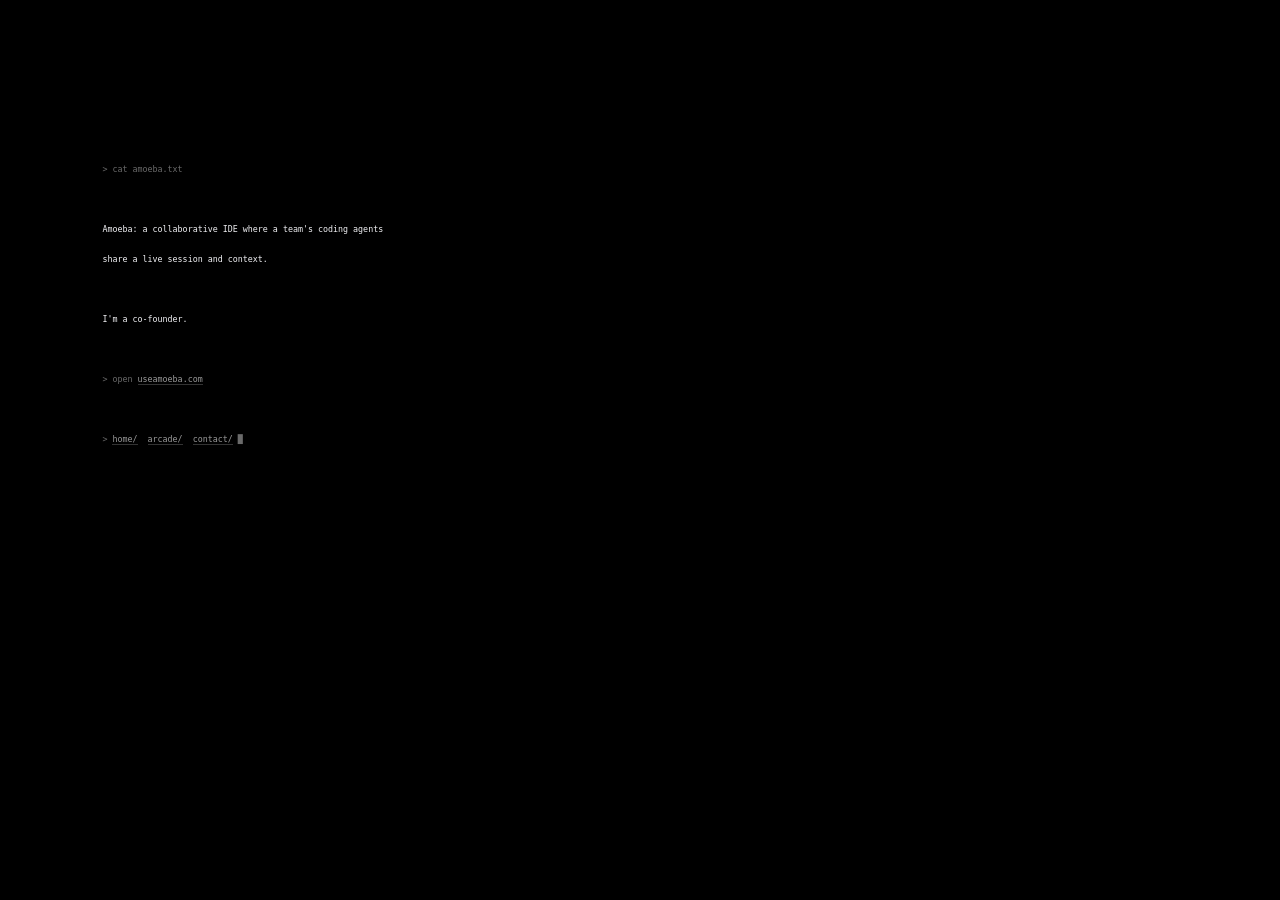
==== amoeba.html @ bbea9cb7 "feat: the scroll prints the portrait, then the three pages The old intro ceremony typed the ASCII po" ====
<!doctype html>
<html lang="en">
<head>
  <meta charset="utf-8">
  <meta name="viewport" content="width=device-width, initial-scale=1, viewport-fit=cover">
  <title>Amoeba — Kenneth Lee</title>
  <meta name="description" content="Amoeba — a collaborative AI-native IDE. Kenneth's side of it: positioning, launch, everything that isn't the codebase.">
  <link rel="stylesheet" href="css/tokens.css?v=808b681f">
  <link rel="stylesheet" href="css/site.css?v=808b681f">
</head>
<body class="term-page">

  <main class="term">
    <div class="tline dim">&gt; cat amoeba.txt</div>
    <div class="tline sp"></div>
    <div class="tline">Amoeba: a collaborative IDE where a team's coding agents</div>
    <div class="tline">share a live session and context.</div>
    <div class="tline sp"></div>
    <div class="tline">I'm a co-founder.</div>
    <div class="tline sp"></div>
    <div class="tline dim">&gt; open <a href="https://useamoeba.com" target="_blank" rel="noopener">useamoeba.com</a></div>
    <div class="tline sp"></div>
    <div class="tline dim">&gt; <a href="index.html">home/</a>  <a href="arcade.html">arcade/</a>  <a href="contact.html">contact/</a> <span class="term-caret">█</span></div>
  </main>

  <script src="js/cursor.js?v=808b681f"></script>
</body>
</html>
---- css/tokens.css ----
:root {
  --bg: #0d0d12;
  --surface: #17171f;
  --surface-2: #21212c;
  --line: #2e2e3c;

  --text: #f2f2f5;
  --muted: #9a9aab;

  --accent: #ff6b35;
  --accent-soft: #ff8f5e;
  --blue: #4fc3f7;
  --yellow: #ffd93d;

  --radius: 14px;
  --radius-sm: 8px;

  --font: ui-sans-serif, -apple-system, "Segoe UI", Inter, system-ui, sans-serif;
  --mono: ui-monospace, "SF Mono", Menlo, monospace;

  --shadow: 0 10px 40px rgb(0 0 0 / 0.45);
}

* {
  box-sizing: border-box;
}

body {
  margin: 0;
  background: var(--bg);
  color: var(--text);
  font-family: var(--font);
  -webkit-font-smoothing: antialiased;
}

a {
  color: inherit;
}

canvas {
  image-rendering: -webkit-optimize-contrast;
}

.btn {
  appearance: none;
  border: 0;
  border-radius: 999px;
  background: var(--accent);
  color: #14140f;
  font: inherit;
  font-weight: 800;
  font-size: 16px;
  padding: 12px 30px;
  cursor: pointer;
  justify-self: center;
  text-decoration: none;
  display: inline-block;
  transition: transform 0.12s, background 0.15s;
}

.btn:hover {
  background: var(--accent-soft);
  transform: translateY(-1px);
}

.btn:active {
  transform: translateY(0);
}
---- css/site.css ----
#splash {
  outline: none;
  position: fixed;
  inset: 0;
  z-index: 50;
  background: #000;
  display: grid;
  place-items: center;
  cursor: pointer;
  opacity: 1;
  transition: opacity 0.8s ease;
}

#splash.leaving {
  opacity: 0;
  pointer-events: none;
}

.splash-inner {
  position: relative;
  z-index: 1;
  display: flex;
  flex-direction: column;
  align-items: center;
  gap: 34px;
}

#splash video {
  height: 216px;
  width: auto;
  display: block;
}

.spin-stack {
  position: relative;
}

.spin-copy {
  position: relative;
}

.spin-copy + .spin-copy {
  position: absolute;
  inset: 0;
}

.spin-stack video + video,
.spin-copy video + video {
  position: absolute;
  inset: 0;
  height: 100%;
  opacity: 0;

  mix-blend-mode: screen;
}

.spin-stack {
  transition: transform 0.35s ease;
}

.spin-stack:hover {
  transform: scale(1.07);
}

.art-hero {
  position: sticky;
  top: 0;
  background: #000;
  min-height: 100svh;
  display: grid;
  place-items: center;
  align-content: center;
  gap: 26px;
  padding: 24px 0;
}

#ascii-face {
  font-family: var(--mono);
  font-size: 8.3333px;
  line-height: 10px;
  letter-spacing: 0;
  color: var(--text);
  margin: 0;
  white-space: pre;
  user-select: text;
  width: 100ch;
  max-width: 96vw;
  overflow: hidden;
  contain: content;
}

#ascii-face .arow {
  min-height: 10px;
  white-space: pre;
}

.face-frame {
  display: grid;
  place-items: center;
}

#ascii-face::selection,
#ascii-face *::selection {
  background: #f2f2f5;
  color: #0d0d12;
}

@media (max-width: 520px) {
  #ascii-face {
    font-size: 5.8333px;
    line-height: 7px;
  }

  #ascii-face .arow {
    min-height: 7px;
  }
}

.wrap {
  max-width: 880px;
  margin: 0 auto;
  padding: 0 24px;
}

section {
  padding: 96px 0;
}

h2.section-title {
  font-size: clamp(26px, 5vw, 40px);
  font-weight: 800;
  letter-spacing: -0.02em;
  margin: 0 0 24px;
}

.lede {
  font-size: clamp(17px, 2.4vw, 21px);
  line-height: 1.6;
  color: #d5d5df;
  max-width: 62ch;
  margin: 0 0 18px;
}

.lede.muted {
  color: var(--muted);
  font-size: 17px;
}

.games {
  display: grid;
  grid-template-columns: repeat(auto-fit, minmax(230px, 1fr));
  gap: 18px;
}

.game-card {
  position: relative;
  display: grid;
  gap: 10px;
  padding: 22px;
  border-radius: var(--radius);
  background: var(--surface);
  border: 1px solid var(--line);
  text-decoration: none;
  overflow: hidden;
  transition: transform 0.16s ease, border-color 0.16s ease;
}

.game-card:hover {
  transform: translateY(-3px);
  border-color: var(--accent);
}

.game-card img {
  width: 62px;
  height: 62px;
  border-radius: 50%;
}

.game-card h3 {
  margin: 0;
  font-size: 21px;
  font-weight: 800;
}

.game-card p {
  margin: 0;
  color: var(--muted);
  font-size: 14px;
  line-height: 1.5;
}

.work {
  display: grid;
  gap: 14px;
}

.work-item {
  display: grid;
  gap: 6px;
  padding: 20px 22px;
  border-left: 2px solid var(--line);
  transition: border-color 0.16s;
}

.work-item:hover {
  border-left-color: var(--accent);
}

.work-item h3 {
  margin: 0;
  font-size: 18px;
  font-weight: 700;
}

.work-item .role {
  color: var(--accent);
  font-size: 13px;
  font-weight: 600;
  letter-spacing: 0.03em;
  text-transform: uppercase;
}

.work-item p {
  margin: 0;
  color: var(--muted);
  font-size: 15px;
  line-height: 1.55;
}

footer {
  padding: 60px 0 80px;
  border-top: 1px solid var(--line);
  color: var(--muted);
  font-size: 14px;
  display: flex;
  flex-wrap: wrap;
  gap: 14px;
  justify-content: space-between;
}

footer a {
  color: var(--muted);
  text-decoration: none;
  border-bottom: 1px solid transparent;
}

footer a:hover {
  color: var(--text);
  border-bottom-color: var(--accent);
}

@media (prefers-reduced-motion: reduce) {
  .game-card {
    transition: none;
  }

  #splash {
    transition: none;
  }

  #scroll-cue .bob {
    animation: none;
  }
}

html.ascii-cursor,
html.ascii-cursor * {
  cursor: none !important;
}

#cursor-layer {
  position: fixed;
  inset: 0;
  pointer-events: none;
  z-index: 9999;
}

#cursor-canvas {
  position: fixed;
  inset: 0;
  transition: opacity 0.6s ease;
}

.cursor-dot {
  position: fixed;
  left: 0;
  top: 0;
  width: 7px;
  height: 7px;
  border-radius: 50%;
  background: #fff;
  box-shadow: 0 0 6px rgba(255, 255, 255, 0.5);
  will-change: transform;
  opacity: 0;
  transition: opacity 0.2s ease;
}

#term-intro {
  position: fixed;
  inset: 0;
  z-index: 40;
  background: #000;
  display: grid;
  place-items: center;
}

#term-intro pre {
  margin: 0;
  font-family: var(--mono);
  font-size: 8.3333px;
  line-height: 10px;
  color: var(--text);
  white-space: pre;
}

.term-caret {
  animation: term-blink 1.06s steps(1) infinite;
}

@keyframes term-blink {
  50% { opacity: 0; }
}

html.intro-pending {
  overflow: hidden;
}

html.intro-pending #ascii-face .arow {
  visibility: hidden;
}

html {
  scrollbar-width: none;
  -ms-overflow-style: none;
}

::-webkit-scrollbar {
  display: none;
}

#scroll-cue {
  --cell: 10px;
  position: absolute;
  left: 50%;
  bottom: 12vh;
  transform: translateX(-50%);
  font-family: var(--mono);
  font-size: 8.3333px;
  line-height: 10px;
  color: var(--text);
  white-space: pre;
  text-align: center;
}

#scroll-cue .bob {
  display: block;
  animation: cue-bob 1.2s steps(1) infinite;
}

@keyframes cue-bob {
  50% { transform: translateY(var(--cell, 10px)); }
}

#scroll-cue.off {
  visibility: hidden;
}

.cnav {
  position: fixed;
  z-index: 100;
  font-family: var(--mono);
  font-size: 8.3333px;
  line-height: 10px;
  color: var(--text);
  white-space: pre;
  visibility: hidden;
}

.cnav.show {
  visibility: visible;
}

.cnav .rest {
  visibility: hidden;
}

.cnav.tl { left: 5vw; top: 5vh; }
.cnav.tr { right: 5vw; top: 5vh; }
.cnav.br { right: 5vw; bottom: 5vh; }

.cnav a {
  color: inherit;
  text-decoration: none;
  pointer-events: none;
}

.cnav.done a {
  pointer-events: auto;
  border-bottom: 1px solid #333;
}

.cnav.done a:hover {
  color: #fff;
  border-bottom-color: #888;
}

.term-page {
  background: #000;
  min-height: 100svh;
}

.term {
  padding: 16vh 8vw 8vh;
  font-family: var(--mono);

  font-size: 8.3333px;
  line-height: 10px;
  color: var(--text);
  white-space: pre-wrap;
}

.term .tline.dim {
  color: #6a6a6a;
}

.term .tline.sp {
  height: 10px;
}

.term a {
  color: #9a9a9a;
  text-decoration: none;
  border-bottom: 1px solid #333;
}

.term a:hover {
  color: #fff;
  border-bottom-color: #888;
}

@media (max-width: 520px) {
  #term-intro pre,
  #scroll-cue,
  .cnav,
  .term {
    font-size: 5.8333px;
    line-height: 7px;
  }

  #scroll-cue {
    --cell: 7px;
  }

  .term .tline.sp {
    height: 7px;
  }
}
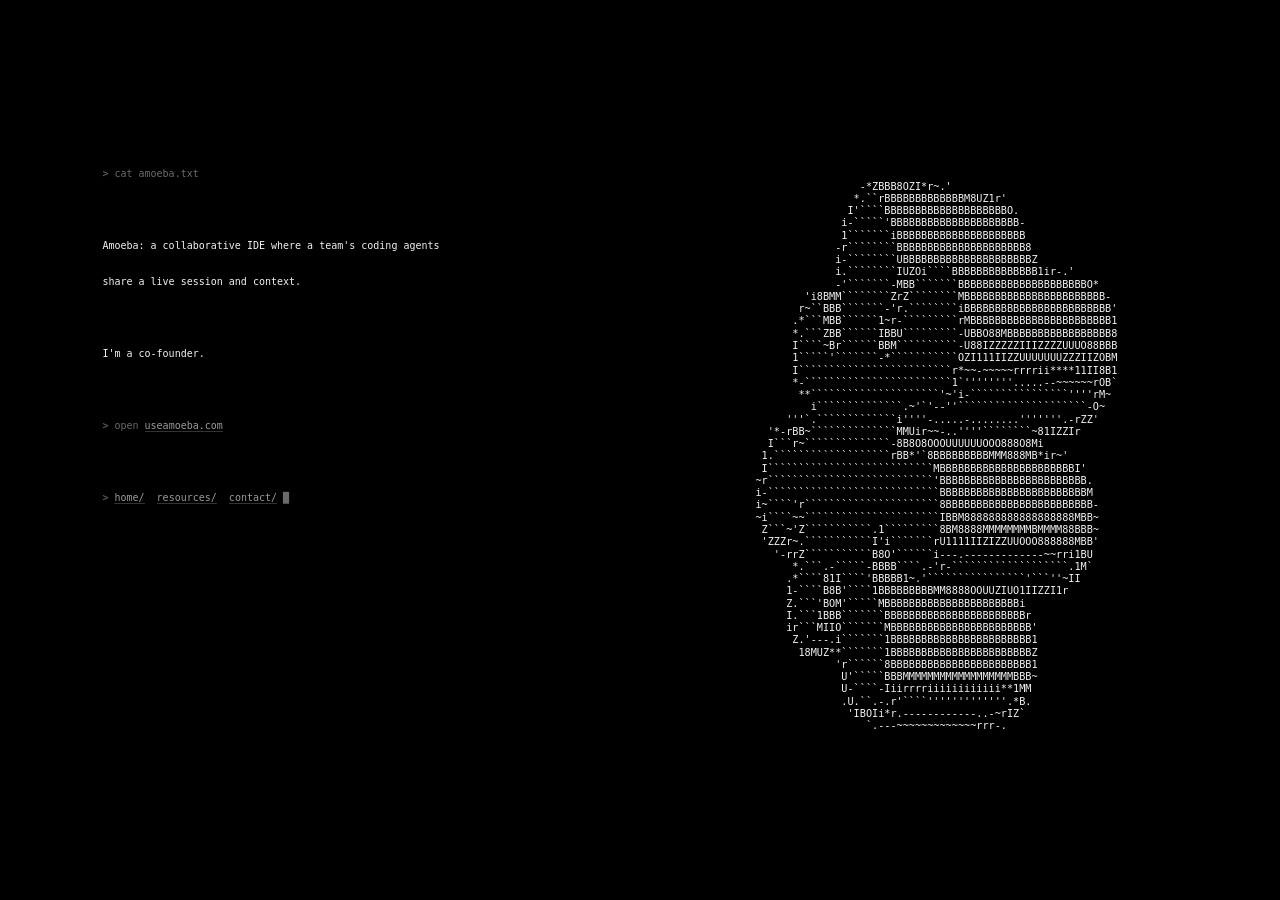
==== commit 53d72ecf: "kenisbuilding.com" ====
--- a/amoeba.html
+++ b/amoeba.html
@@ -4,9 +4,9 @@
   <meta charset="utf-8">
   <meta name="viewport" content="width=device-width, initial-scale=1, viewport-fit=cover">
   <title>Amoeba — Kenneth Lee</title>
-  <meta name="description" content="Amoeba — a collaborative AI-native IDE. Kenneth's side of it: positioning, launch, everything that isn't the codebase.">
-  <link rel="stylesheet" href="css/tokens.css?v=808b681f">
-  <link rel="stylesheet" href="css/site.css?v=808b681f">
+  <meta name="description" content="Amoeba, a collaborative IDE for coding agents. I'm a co-founder.">
+  <link rel="stylesheet" href="css/tokens.css?v=5812c747">
+  <link rel="stylesheet" href="css/site.css?v=5812c747">
 </head>
 <body class="term-page">
 
@@ -20,9 +20,13 @@
     <div class="tline sp"></div>
     <div class="tline dim">&gt; open <a href="https://useamoeba.com" target="_blank" rel="noopener">useamoeba.com</a></div>
     <div class="tline sp"></div>
-    <div class="tline dim">&gt; <a href="index.html">home/</a>  <a href="arcade.html">arcade/</a>  <a href="contact.html">contact/</a> <span class="term-caret">█</span></div>
+    <div class="tline dim">&gt; <a href="index.html">home/</a>  <a href="resources.html">resources/</a>  <a href="contact.html">contact/</a> <span class="term-caret">█</span></div>
   </main>
 
-  <script src="js/cursor.js?v=808b681f"></script>
+  <pre id="amoeba-logo" aria-hidden="true"></pre>
+
+  <script src="js/ascii-logo-data.js?v=5812c747"></script>
+  <script src="js/ascii-logo.js?v=5812c747"></script>
+  <script src="js/cursor.js?v=5812c747"></script>
 </body>
 </html>
--- a/css/site.css
+++ b/css/site.css
@@ -54,6 +54,22 @@
   mix-blend-mode: screen;
 }
 
+.press-start {
+  font-family: var(--mono);
+  font-size: 12px;
+  line-height: 14px;
+  color: var(--text);
+  white-space: pre;
+  user-select: none;
+}
+
+.press-start .tap { display: none; }
+
+@media (hover: none) {
+  .press-start .click { display: none; }
+  .press-start .tap { display: inline; }
+}
+
 .spin-stack {
   transition: transform 0.35s ease;
 }
@@ -63,6 +79,7 @@
 }
 
 .art-hero {
+  touch-action: none;
   position: sticky;
   top: 0;
   background: #000;
@@ -94,6 +111,13 @@
   white-space: pre;
 }
 
+#ascii-face.white .arow {
+  width: fit-content;
+  background: var(--text);
+  background-clip: content-box;
+  color: transparent;
+}
+
 .face-frame {
   display: grid;
   place-items: center;
@@ -116,150 +140,13 @@
   }
 }
 
-.wrap {
-  max-width: 880px;
-  margin: 0 auto;
-  padding: 0 24px;
-}
-
 section {
   padding: 96px 0;
 }
 
-h2.section-title {
-  font-size: clamp(26px, 5vw, 40px);
-  font-weight: 800;
-  letter-spacing: -0.02em;
-  margin: 0 0 24px;
-}
-
-.lede {
-  font-size: clamp(17px, 2.4vw, 21px);
-  line-height: 1.6;
-  color: #d5d5df;
-  max-width: 62ch;
-  margin: 0 0 18px;
-}
-
-.lede.muted {
-  color: var(--muted);
-  font-size: 17px;
-}
-
-.games {
-  display: grid;
-  grid-template-columns: repeat(auto-fit, minmax(230px, 1fr));
-  gap: 18px;
-}
-
-.game-card {
-  position: relative;
-  display: grid;
-  gap: 10px;
-  padding: 22px;
-  border-radius: var(--radius);
-  background: var(--surface);
-  border: 1px solid var(--line);
-  text-decoration: none;
-  overflow: hidden;
-  transition: transform 0.16s ease, border-color 0.16s ease;
-}
-
-.game-card:hover {
-  transform: translateY(-3px);
-  border-color: var(--accent);
-}
-
-.game-card img {
-  width: 62px;
-  height: 62px;
-  border-radius: 50%;
-}
-
-.game-card h3 {
-  margin: 0;
-  font-size: 21px;
-  font-weight: 800;
-}
-
-.game-card p {
-  margin: 0;
-  color: var(--muted);
-  font-size: 14px;
-  line-height: 1.5;
-}
-
-.work {
-  display: grid;
-  gap: 14px;
-}
-
-.work-item {
-  display: grid;
-  gap: 6px;
-  padding: 20px 22px;
-  border-left: 2px solid var(--line);
-  transition: border-color 0.16s;
-}
-
-.work-item:hover {
-  border-left-color: var(--accent);
-}
-
-.work-item h3 {
-  margin: 0;
-  font-size: 18px;
-  font-weight: 700;
-}
-
-.work-item .role {
-  color: var(--accent);
-  font-size: 13px;
-  font-weight: 600;
-  letter-spacing: 0.03em;
-  text-transform: uppercase;
-}
-
-.work-item p {
-  margin: 0;
-  color: var(--muted);
-  font-size: 15px;
-  line-height: 1.55;
-}
-
-footer {
-  padding: 60px 0 80px;
-  border-top: 1px solid var(--line);
-  color: var(--muted);
-  font-size: 14px;
-  display: flex;
-  flex-wrap: wrap;
-  gap: 14px;
-  justify-content: space-between;
-}
-
-footer a {
-  color: var(--muted);
-  text-decoration: none;
-  border-bottom: 1px solid transparent;
-}
-
-footer a:hover {
-  color: var(--text);
-  border-bottom-color: var(--accent);
-}
-
 @media (prefers-reduced-motion: reduce) {
-  .game-card {
-    transition: none;
-  }
-
   #splash {
     transition: none;
-  }
-
-  #scroll-cue .bob {
-    animation: none;
   }
 }
 
@@ -307,8 +194,8 @@
 #term-intro pre {
   margin: 0;
   font-family: var(--mono);
-  font-size: 8.3333px;
-  line-height: 10px;
+  font-size: 10px;
+  line-height: 12px;
   color: var(--text);
   white-space: pre;
 }
@@ -338,39 +225,12 @@
   display: none;
 }
 
-#scroll-cue {
-  --cell: 10px;
-  position: absolute;
-  left: 50%;
-  bottom: 12vh;
-  transform: translateX(-50%);
-  font-family: var(--mono);
-  font-size: 8.3333px;
-  line-height: 10px;
-  color: var(--text);
-  white-space: pre;
-  text-align: center;
-}
-
-#scroll-cue .bob {
-  display: block;
-  animation: cue-bob 1.2s steps(1) infinite;
-}
-
-@keyframes cue-bob {
-  50% { transform: translateY(var(--cell, 10px)); }
-}
-
-#scroll-cue.off {
-  visibility: hidden;
-}
-
 .cnav {
   position: fixed;
   z-index: 100;
   font-family: var(--mono);
-  font-size: 8.3333px;
-  line-height: 10px;
+  font-size: 12px;
+  line-height: 14px;
   color: var(--text);
   white-space: pre;
   visibility: hidden;
@@ -385,8 +245,8 @@
 }
 
 .cnav.tl { left: 5vw; top: 5vh; }
+.cnav.br { right: 5vw; bottom: 5vh; }
 .cnav.tr { right: 5vw; top: 5vh; }
-.cnav.br { right: 5vw; bottom: 5vh; }
 
 .cnav a {
   color: inherit;
@@ -404,6 +264,30 @@
   border-bottom-color: #888;
 }
 
+#drag-hint {
+  position: fixed;
+  left: 50%;
+  bottom: 13vh;
+  transform: translateX(-50%);
+  z-index: 100;
+  font-family: var(--mono);
+  font-size: 10px;
+  line-height: 12px;
+  color: var(--text);
+  white-space: pre;
+  text-align: center;
+  pointer-events: none;
+  transition: opacity .4s;
+}
+
+#drag-hint .dim {
+  color: #6a6a6a;
+}
+
+#drag-hint.off {
+  opacity: 0;
+}
+
 .term-page {
   background: #000;
   min-height: 100svh;
@@ -413,8 +297,8 @@
   padding: 16vh 8vw 8vh;
   font-family: var(--mono);
 
-  font-size: 8.3333px;
-  line-height: 10px;
+  font-size: 10px;
+  line-height: 12px;
   color: var(--text);
   white-space: pre-wrap;
 }
@@ -424,7 +308,7 @@
 }
 
 .term .tline.sp {
-  height: 10px;
+  height: 12px;
 }
 
 .term a {
@@ -438,20 +322,82 @@
   border-bottom-color: #888;
 }
 
+.vid {
+  max-width: 820px;
+  white-space: normal;
+}
+
+.vid .tline {
+  white-space: pre-wrap;
+}
+
+.vid summary {
+  display: block;
+  padding: 14px 16px;
+  border: 1px solid var(--text);
+  font-size: 13px;
+  line-height: 16px;
+  cursor: pointer;
+  list-style: none;
+  white-space: pre;
+}
+
+.vid summary::-webkit-details-marker {
+  display: none;
+}
+
+.vid summary::before {
+  content: "[+]  ";
+}
+
+.vid[open] summary::before {
+  content: "[-]  ";
+}
+
+.vid summary:hover,
+.vid[open] summary {
+  background: var(--text);
+  color: #000;
+}
+
+#amoeba-logo {
+  position: fixed;
+  right: 6vw;
+  top: 50%;
+  transform: translateY(-50%);
+  width: min(46vw, 80vh);
+  aspect-ratio: 1;
+  margin: 0;
+  overflow: hidden;
+  font-family: var(--mono);
+  color: var(--text);
+  pointer-events: none;
+}
+
+@media (max-width: 900px) {
+  #amoeba-logo {
+    position: static;
+    transform: none;
+    width: min(84vw, 70vh);
+    margin: 0 auto 8vh;
+  }
+}
+
 @media (max-width: 520px) {
   #term-intro pre,
-  #scroll-cue,
+  #drag-hint,
+  .term {
+    font-size: 7px;
+    line-height: 8.4px;
+  }
+
   .cnav,
-  .term {
-    font-size: 5.8333px;
-    line-height: 7px;
-  }
-
-  #scroll-cue {
-    --cell: 7px;
+  .press-start {
+    font-size: 8.5px;
+    line-height: 10px;
   }
 
   .term .tline.sp {
-    height: 7px;
-  }
-}
+    height: 8.4px;
+  }}
+
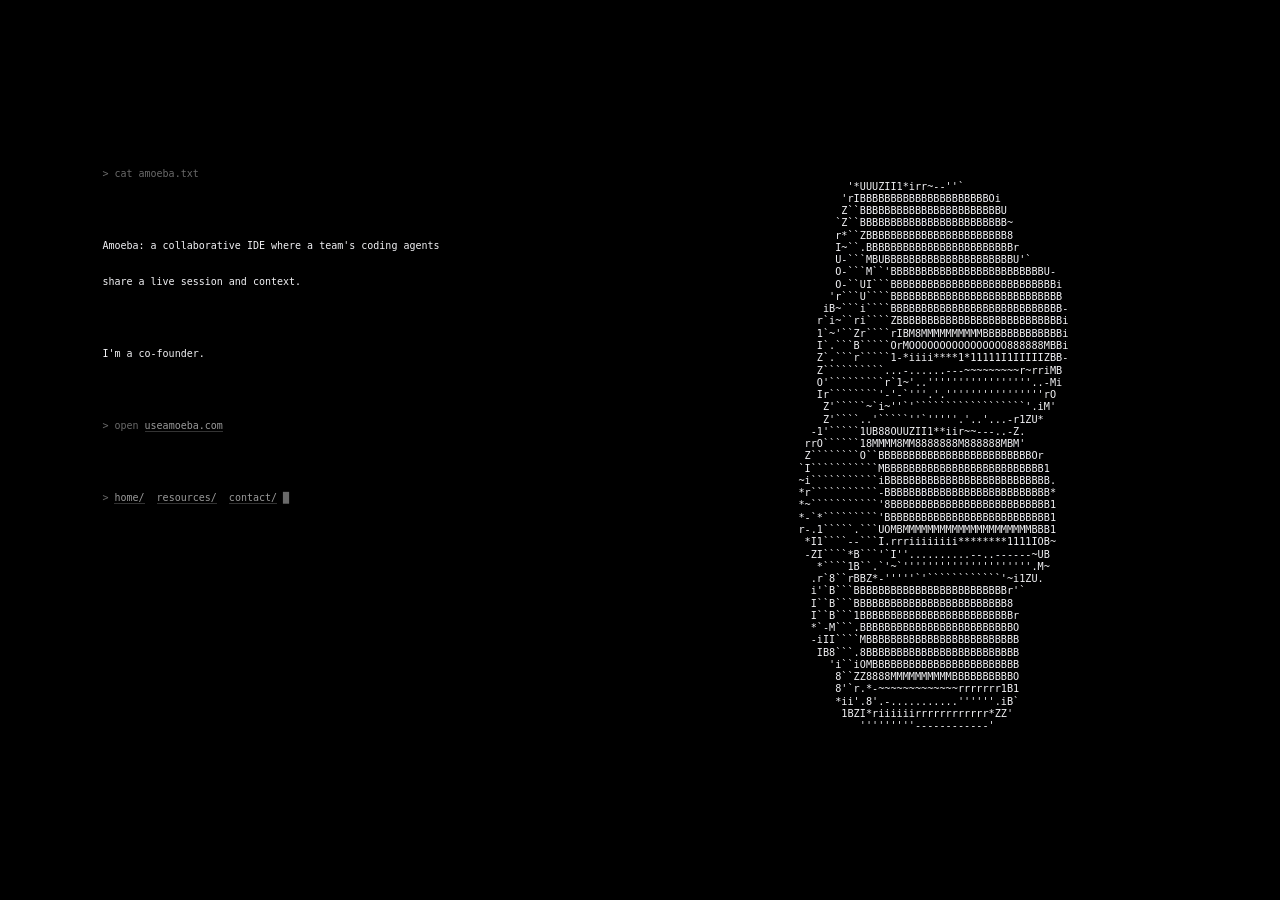
==== commit f7d8ed4b: "Add resources page and favicon, tidy code" ====
--- a/amoeba.html
+++ b/amoeba.html
@@ -3,10 +3,11 @@
 <head>
   <meta charset="utf-8">
   <meta name="viewport" content="width=device-width, initial-scale=1, viewport-fit=cover">
-  <title>Amoeba — Kenneth Lee</title>
+  <title>enisbuilding.com</title>
   <meta name="description" content="Amoeba, a collaborative IDE for coding agents. I'm a co-founder.">
-  <link rel="stylesheet" href="css/tokens.css?v=5812c747">
-  <link rel="stylesheet" href="css/site.css?v=5812c747">
+  <link rel="icon" href="favicon.svg?v=k" type="image/svg+xml">
+  <link rel="stylesheet" href="css/tokens.css?v=9b195a8a">
+  <link rel="stylesheet" href="css/site.css?v=9b195a8a">
 </head>
 <body class="term-page">
 
@@ -25,8 +26,8 @@
 
   <pre id="amoeba-logo" aria-hidden="true"></pre>
 
-  <script src="js/ascii-logo-data.js?v=5812c747"></script>
-  <script src="js/ascii-logo.js?v=5812c747"></script>
-  <script src="js/cursor.js?v=5812c747"></script>
+  <script src="js/ascii-logo-data.js?v=9b195a8a"></script>
+  <script src="js/ascii-logo.js?v=9b195a8a"></script>
+  <script src="js/cursor.js?v=9b195a8a"></script>
 </body>
 </html>
--- a/css/tokens.css
+++ b/css/tokens.css
@@ -1,24 +1,7 @@
 :root {
   --bg: #0d0d12;
-  --surface: #17171f;
-  --surface-2: #21212c;
-  --line: #2e2e3c;
-
   --text: #f2f2f5;
-  --muted: #9a9aab;
-
-  --accent: #ff6b35;
-  --accent-soft: #ff8f5e;
-  --blue: #4fc3f7;
-  --yellow: #ffd93d;
-
-  --radius: 14px;
-  --radius-sm: 8px;
-
-  --font: ui-sans-serif, -apple-system, "Segoe UI", Inter, system-ui, sans-serif;
   --mono: ui-monospace, "SF Mono", Menlo, monospace;
-
-  --shadow: 0 10px 40px rgb(0 0 0 / 0.45);
 }
 
 * {
@@ -29,40 +12,10 @@
   margin: 0;
   background: var(--bg);
   color: var(--text);
-  font-family: var(--font);
+  font-family: var(--mono);
   -webkit-font-smoothing: antialiased;
 }
 
 a {
   color: inherit;
 }
-
-canvas {
-  image-rendering: -webkit-optimize-contrast;
-}
-
-.btn {
-  appearance: none;
-  border: 0;
-  border-radius: 999px;
-  background: var(--accent);
-  color: #14140f;
-  font: inherit;
-  font-weight: 800;
-  font-size: 16px;
-  padding: 12px 30px;
-  cursor: pointer;
-  justify-self: center;
-  text-decoration: none;
-  display: inline-block;
-  transition: transform 0.12s, background 0.15s;
-}
-
-.btn:hover {
-  background: var(--accent-soft);
-  transform: translateY(-1px);
-}
-
-.btn:active {
-  transform: translateY(0);
-}
--- a/css/site.css
+++ b/css/site.css
@@ -17,8 +17,6 @@
 }
 
 .splash-inner {
-  position: relative;
-  z-index: 1;
   display: flex;
   flex-direction: column;
   align-items: center;
@@ -33,6 +31,7 @@
 
 .spin-stack {
   position: relative;
+  transition: transform 0.35s ease;
 }
 
 .spin-copy {
@@ -44,17 +43,15 @@
   inset: 0;
 }
 
-.spin-stack video + video,
 .spin-copy video + video {
   position: absolute;
   inset: 0;
   height: 100%;
   opacity: 0;
-
   mix-blend-mode: screen;
 }
 
-.press-start {
+.enter {
   font-family: var(--mono);
   font-size: 12px;
   line-height: 14px;
@@ -63,15 +60,11 @@
   user-select: none;
 }
 
-.press-start .tap { display: none; }
+.enter .tap { display: none; }
 
 @media (hover: none) {
-  .press-start .click { display: none; }
-  .press-start .tap { display: inline; }
-}
-
-.spin-stack {
-  transition: transform 0.35s ease;
+  .enter .click { display: none; }
+  .enter .tap { display: inline; }
 }
 
 .spin-stack:hover {
@@ -87,7 +80,6 @@
   display: grid;
   place-items: center;
   align-content: center;
-  gap: 26px;
   padding: 24px 0;
 }
 
@@ -111,13 +103,6 @@
   white-space: pre;
 }
 
-#ascii-face.white .arow {
-  width: fit-content;
-  background: var(--text);
-  background-clip: content-box;
-  color: transparent;
-}
-
 .face-frame {
   display: grid;
   place-items: center;
@@ -137,16 +122,6 @@
 
   #ascii-face .arow {
     min-height: 7px;
-  }
-}
-
-section {
-  padding: 96px 0;
-}
-
-@media (prefers-reduced-motion: reduce) {
-  #splash {
-    transition: none;
   }
 }
 
@@ -296,7 +271,6 @@
 .term {
   padding: 16vh 8vw 8vh;
   font-family: var(--mono);
-
   font-size: 10px;
   line-height: 12px;
   color: var(--text);
@@ -339,7 +313,7 @@
   line-height: 16px;
   cursor: pointer;
   list-style: none;
-  white-space: pre;
+  white-space: pre-wrap;
 }
 
 .vid summary::-webkit-details-marker {
@@ -392,12 +366,19 @@
   }
 
   .cnav,
-  .press-start {
+  .enter {
     font-size: 8.5px;
     line-height: 10px;
   }
 
   .term .tline.sp {
     height: 8.4px;
-  }}
-
+  }
+
+  .vid summary {
+    padding: 10px 12px;
+    font-size: 10px;
+    line-height: 12px;
+  }
+}
+
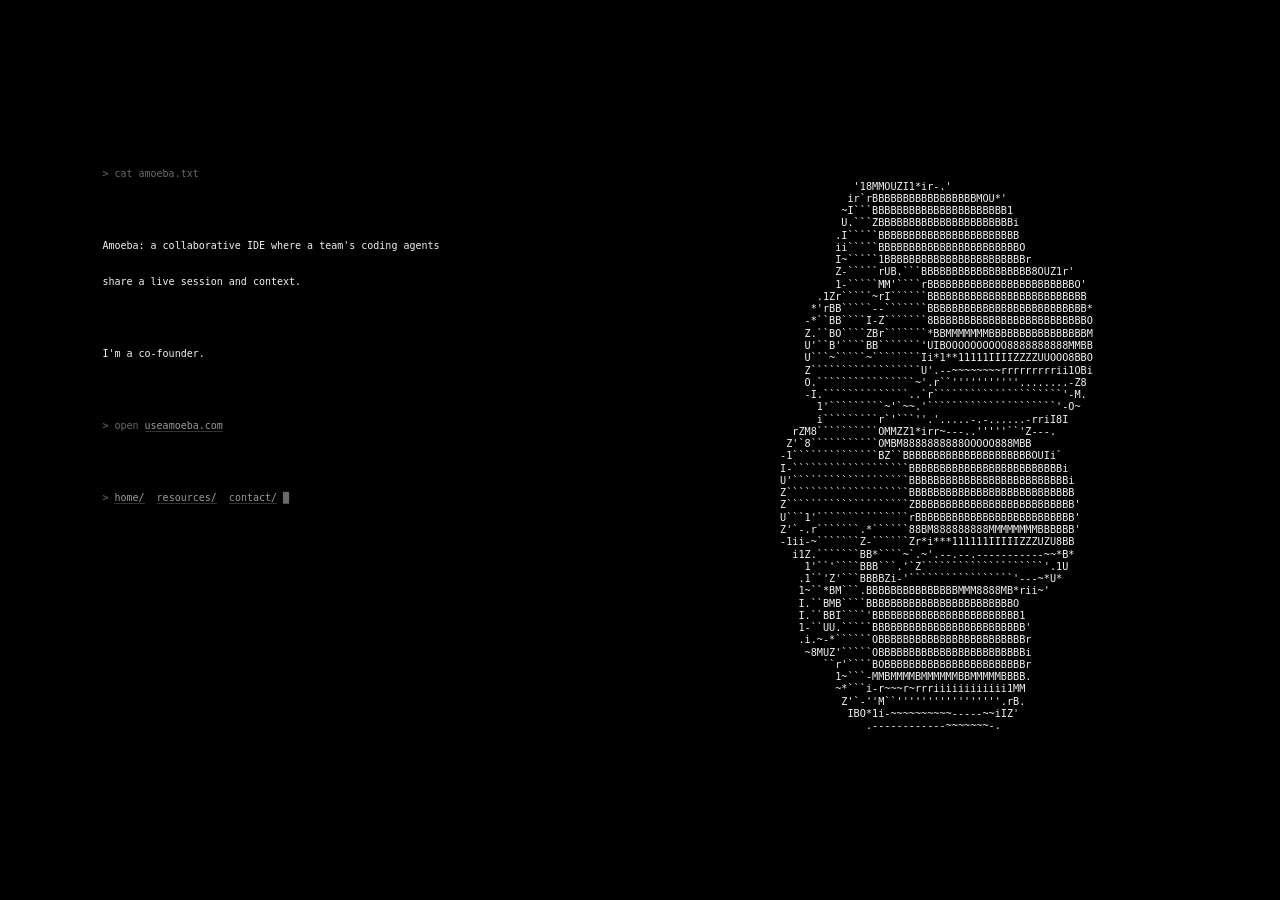
==== commit cb2489c0: "Refresh favicon" ====
--- a/amoeba.html
+++ b/amoeba.html
@@ -3,11 +3,11 @@
 <head>
   <meta charset="utf-8">
   <meta name="viewport" content="width=device-width, initial-scale=1, viewport-fit=cover">
-  <title>enisbuilding.com</title>
+  <title>Amoeba</title>
   <meta name="description" content="Amoeba, a collaborative IDE for coding agents. I'm a co-founder.">
-  <link rel="icon" href="favicon.svg?v=k" type="image/svg+xml">
-  <link rel="stylesheet" href="css/tokens.css?v=9b195a8a">
-  <link rel="stylesheet" href="css/site.css?v=9b195a8a">
+  <link rel="icon" href="favicon.svg?v=eea38d88" type="image/svg+xml">
+  <link rel="stylesheet" href="css/tokens.css?v=eea38d88">
+  <link rel="stylesheet" href="css/site.css?v=eea38d88">
 </head>
 <body class="term-page">
 
@@ -26,8 +26,8 @@
 
   <pre id="amoeba-logo" aria-hidden="true"></pre>
 
-  <script src="js/ascii-logo-data.js?v=9b195a8a"></script>
-  <script src="js/ascii-logo.js?v=9b195a8a"></script>
-  <script src="js/cursor.js?v=9b195a8a"></script>
+  <script src="js/ascii-logo-data.js?v=eea38d88"></script>
+  <script src="js/ascii-logo.js?v=eea38d88"></script>
+  <script src="js/cursor.js?v=eea38d88"></script>
 </body>
 </html>
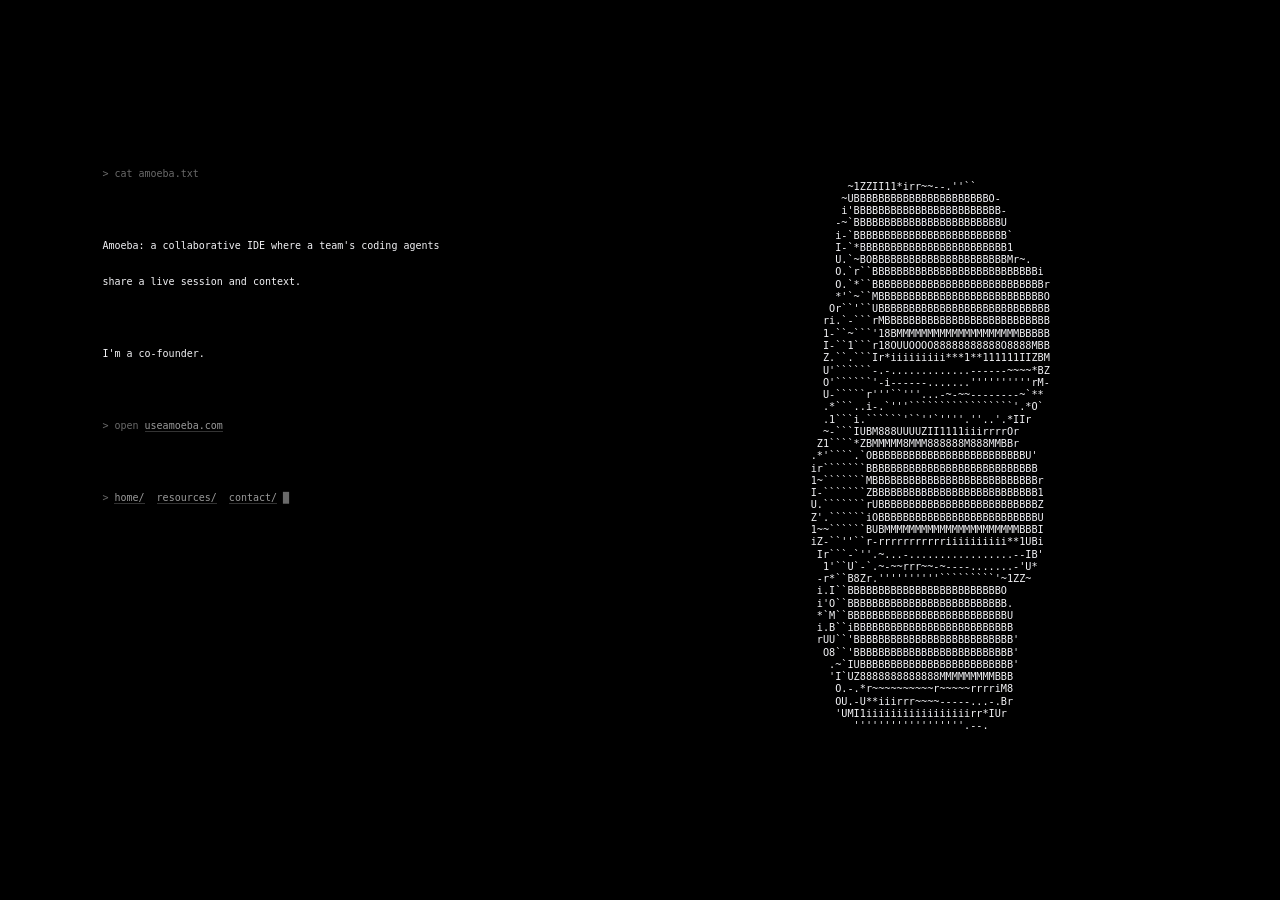
==== commit 2d907199: "Add UX motion skill to resources" ====
--- a/amoeba.html
+++ b/amoeba.html
@@ -5,9 +5,9 @@
   <meta name="viewport" content="width=device-width, initial-scale=1, viewport-fit=cover">
   <title>Amoeba</title>
   <meta name="description" content="Amoeba, a collaborative IDE for coding agents. I'm a co-founder.">
-  <link rel="icon" href="favicon.svg?v=eea38d88" type="image/svg+xml">
-  <link rel="stylesheet" href="css/tokens.css?v=eea38d88">
-  <link rel="stylesheet" href="css/site.css?v=eea38d88">
+  <link rel="icon" href="favicon.svg?v=17795b27" type="image/svg+xml">
+  <link rel="stylesheet" href="css/tokens.css?v=17795b27">
+  <link rel="stylesheet" href="css/site.css?v=17795b27">
 </head>
 <body class="term-page">
 
@@ -26,8 +26,8 @@
 
   <pre id="amoeba-logo" aria-hidden="true"></pre>
 
-  <script src="js/ascii-logo-data.js?v=eea38d88"></script>
-  <script src="js/ascii-logo.js?v=eea38d88"></script>
-  <script src="js/cursor.js?v=eea38d88"></script>
+  <script src="js/ascii-logo-data.js?v=17795b27"></script>
+  <script src="js/ascii-logo.js?v=17795b27"></script>
+  <script src="js/cursor.js?v=17795b27"></script>
 </body>
 </html>
--- a/css/site.css
+++ b/css/site.css
@@ -316,6 +316,26 @@
   white-space: pre-wrap;
 }
 
+.vid .btn {
+  display: block;
+  width: 100%;
+  padding: 14px 16px;
+  border: 1px solid var(--text);
+  background: none;
+  color: var(--text);
+  font-family: var(--mono);
+  font-size: 13px;
+  line-height: 16px;
+  text-align: left;
+  white-space: pre;
+  cursor: pointer;
+}
+
+.vid .btn:hover {
+  background: var(--text);
+  color: #000;
+}
+
 .vid summary::-webkit-details-marker {
   display: none;
 }
@@ -324,12 +344,12 @@
   content: "[+]  ";
 }
 
-.vid[open] summary::before {
+.vid[open] > summary::before {
   content: "[-]  ";
 }
 
 .vid summary:hover,
-.vid[open] summary {
+.vid[open] > summary {
   background: var(--text);
   color: #000;
 }
@@ -375,7 +395,8 @@
     height: 8.4px;
   }
 
-  .vid summary {
+  .vid summary,
+  .vid .btn {
     padding: 10px 12px;
     font-size: 10px;
     line-height: 12px;
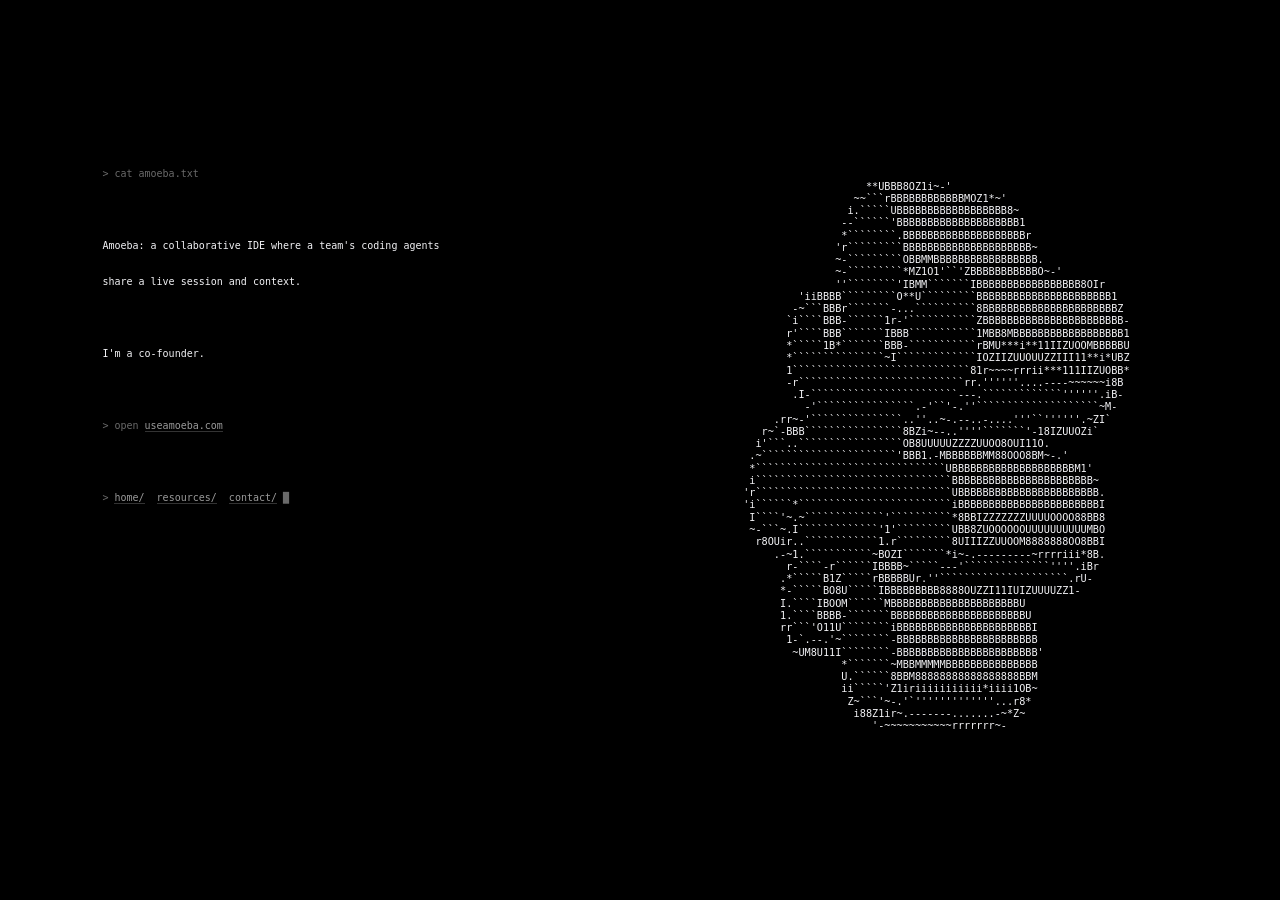
==== commit ce797037: "Add link previews to every page" ====
--- a/amoeba.html
+++ b/amoeba.html
@@ -5,6 +5,18 @@
   <meta name="viewport" content="width=device-width, initial-scale=1, viewport-fit=cover">
   <title>Amoeba</title>
   <meta name="description" content="Amoeba, a collaborative IDE for coding agents. I'm a co-founder.">
+  <link rel="canonical" href="https://kenisbuilding.com/amoeba">
+  <meta name="robots" content="max-image-preview:large">
+  <meta property="og:type" content="website">
+  <meta property="og:site_name" content="kenisbuilding">
+  <meta property="og:title" content="Amoeba">
+  <meta property="og:description" content="Amoeba, a collaborative IDE for coding agents. I'm a co-founder.">
+  <meta property="og:url" content="https://kenisbuilding.com/amoeba">
+  <meta property="og:image" content="https://kenisbuilding.com/assets/og.png">
+  <meta property="og:image:width" content="1200">
+  <meta property="og:image:height" content="630">
+  <meta property="og:image:alt" content="ASCII portrait of Kenneth Lee">
+  <meta name="twitter:card" content="summary_large_image">
   <link rel="icon" href="favicon.svg?v=17795b27" type="image/svg+xml">
   <link rel="stylesheet" href="css/tokens.css?v=17795b27">
   <link rel="stylesheet" href="css/site.css?v=17795b27">
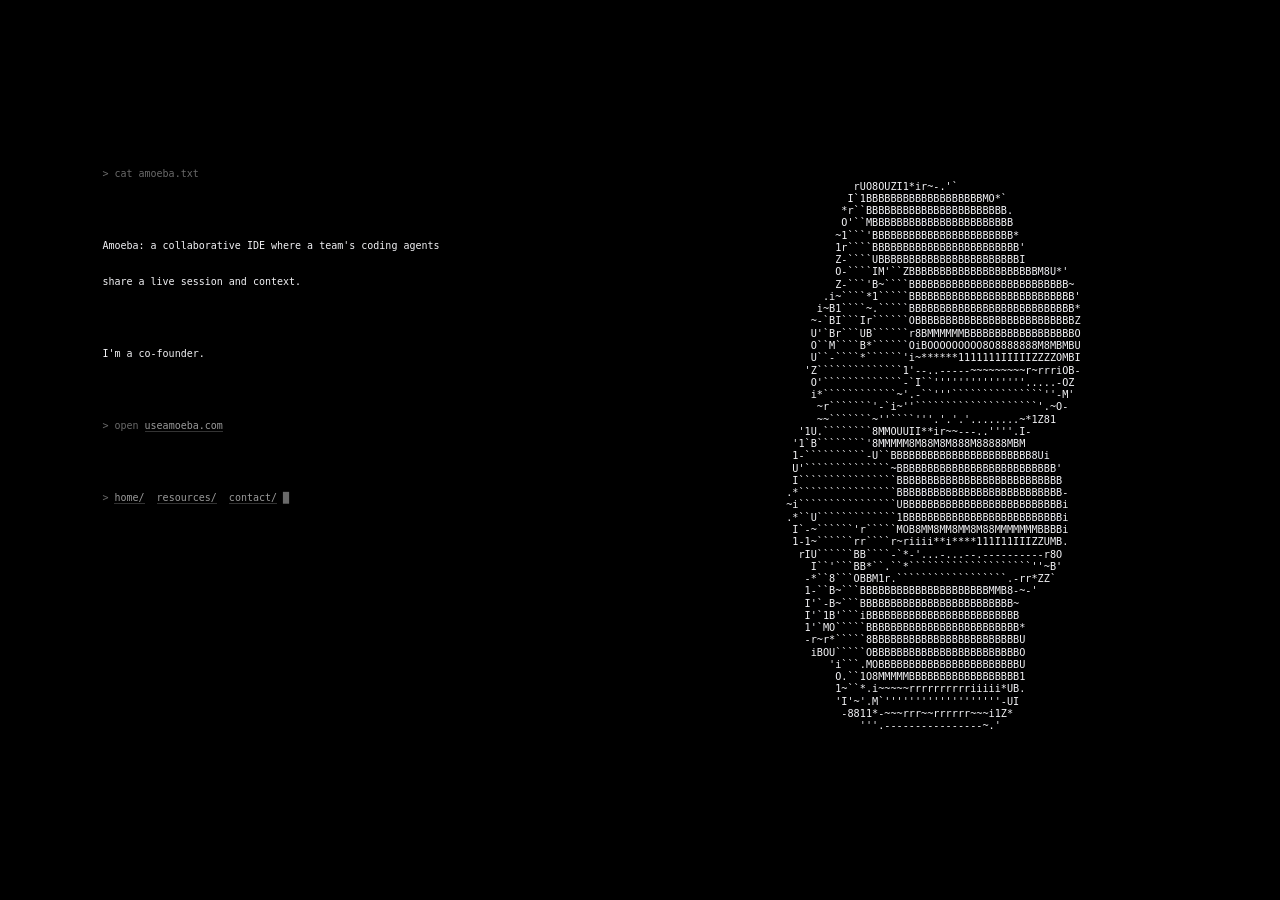
==== commit 5289085b: "Update descriptions" ====
--- a/amoeba.html
+++ b/amoeba.html
@@ -4,13 +4,13 @@
   <meta charset="utf-8">
   <meta name="viewport" content="width=device-width, initial-scale=1, viewport-fit=cover">
   <title>Amoeba</title>
-  <meta name="description" content="Amoeba, a collaborative IDE for coding agents. I'm a co-founder.">
+  <meta name="description" content="I see you are looking at my website">
   <link rel="canonical" href="https://kenisbuilding.com/amoeba">
   <meta name="robots" content="max-image-preview:large">
   <meta property="og:type" content="website">
   <meta property="og:site_name" content="kenisbuilding">
   <meta property="og:title" content="Amoeba">
-  <meta property="og:description" content="Amoeba, a collaborative IDE for coding agents. I'm a co-founder.">
+  <meta property="og:description" content="I see you are looking at my website">
   <meta property="og:url" content="https://kenisbuilding.com/amoeba">
   <meta property="og:image" content="https://kenisbuilding.com/assets/og.png">
   <meta property="og:image:width" content="1200">
